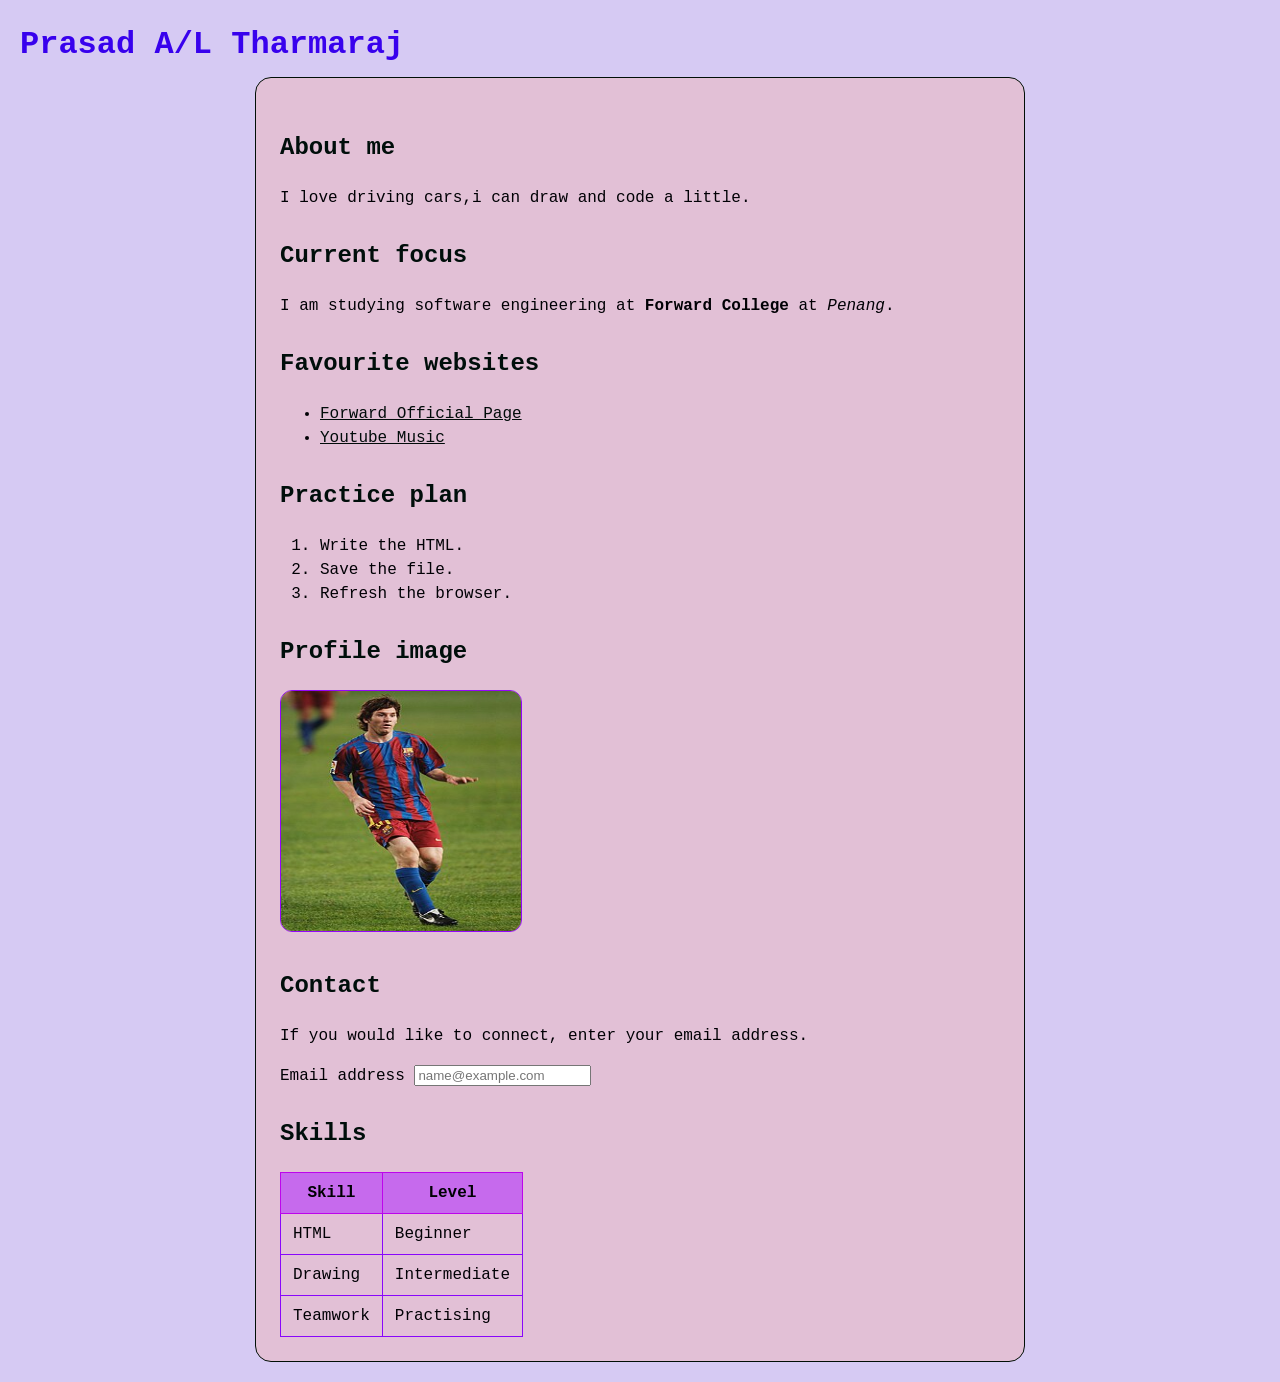
==== style-profile-page/index.html @ e22301b4 "Add files via upload" ====
<!DOCTYPE html>
<html lang="en">

<head>
    <meta charset="UTF-8">
    <meta name="viewport" content="width=device-width, initial-scale=1.0">
    <title>Prasad A/L Tharmaraj's profile</title>
    <link rel="stylesheet" href="style.css">
</head>

<body>
    <h1>Prasad A/L Tharmaraj</h1>
    <main class="resource-card">
        <h2>About me</h2>
        </p class="summary">I love driving cars,i can draw and code a little.</p>

        <h2>Current focus</h2>
        <p>
            I am studying software engineering at <strong>Forward College</strong> at <em>Penang</em>.
        </p>
        <h2>Favourite websites</h2>
        <ul>
            <li><a href="https://www.forward.edu.my/">Forward Official Page</a></li>
            <li><a href="https://music.youtube.com/">Youtube Music</a></li>
        </ul>
        <h2>Practice plan</h2>
        <ol>
            <li>Write the HTML.</li>
            <li>Save the file.</li>
            <li>Refresh the browser.</li>
        </ol>
        <h2>Profile image</h2>
        <img src="Leo_messi_barce_2005.png" alt="Leo Messi during barca at the year 2005" width="240" height="240">
        <h2>Contact</h2>
        <p>If you would like to connect, enter your email address.</p>

        <label for="email">Email address</label>
        <input id="email" type="text" placeholder="name@example.com">
        <h2>Skills</h2>
        <table>
            <thead>
                <tr>
                    <th>Skill</th>
                    <th>Level</th>
                </tr>
            </thead>
            <tbody>
                <tr>
                    <td>HTML</td>
                    <td>Beginner</td>
                </tr>
                <tr>
                    <td>Drawing</td>
                    <td>Intermediate</td>
                </tr>
                <tr>
                    <td>Teamwork</td>
                    <td>Practising</td>
                </tr>
            </tbody>
        </table>
</body>

</html>
---- style-profile-page/style.css ----
body {
  margin: 20px;
  font-family: "Lucida Console", "Courier New", monospace;
  background-color: #d6caf3;
  color: #010005;
  line-height: 1.5;
}
h1 {
  color: #3801ed;
  margin-bottom: 1px;
}

h2 {
  color: #000e0b;
  margin-top: 28px;
}

a {
  color: #010b0a;
}
.resource-card {
  max-width: 720px;
  margin: 40px auto;
  padding: 24px;
  background-color: #e2c0d6;
  border: 1px solid #010f06;
  border-radius: 16px;
}
.summary {
  color: #37685a;
  font-size: 18px;
}
img {
  border: 1px solid #9406fa;
  border-radius: 12px;
}

table {
  border-collapse: collapse;
  margin-top: 12px;
}

td {
  border: 1px solid #8907fb;
  padding: 8px 12px;
}

th {
  border: 1px solid #bd05ec;
  padding: 8px 12px;
  background-color: #c66aed;
}
.resource-card {
  margin: 8px auto;
  padding: 8px auto;
}
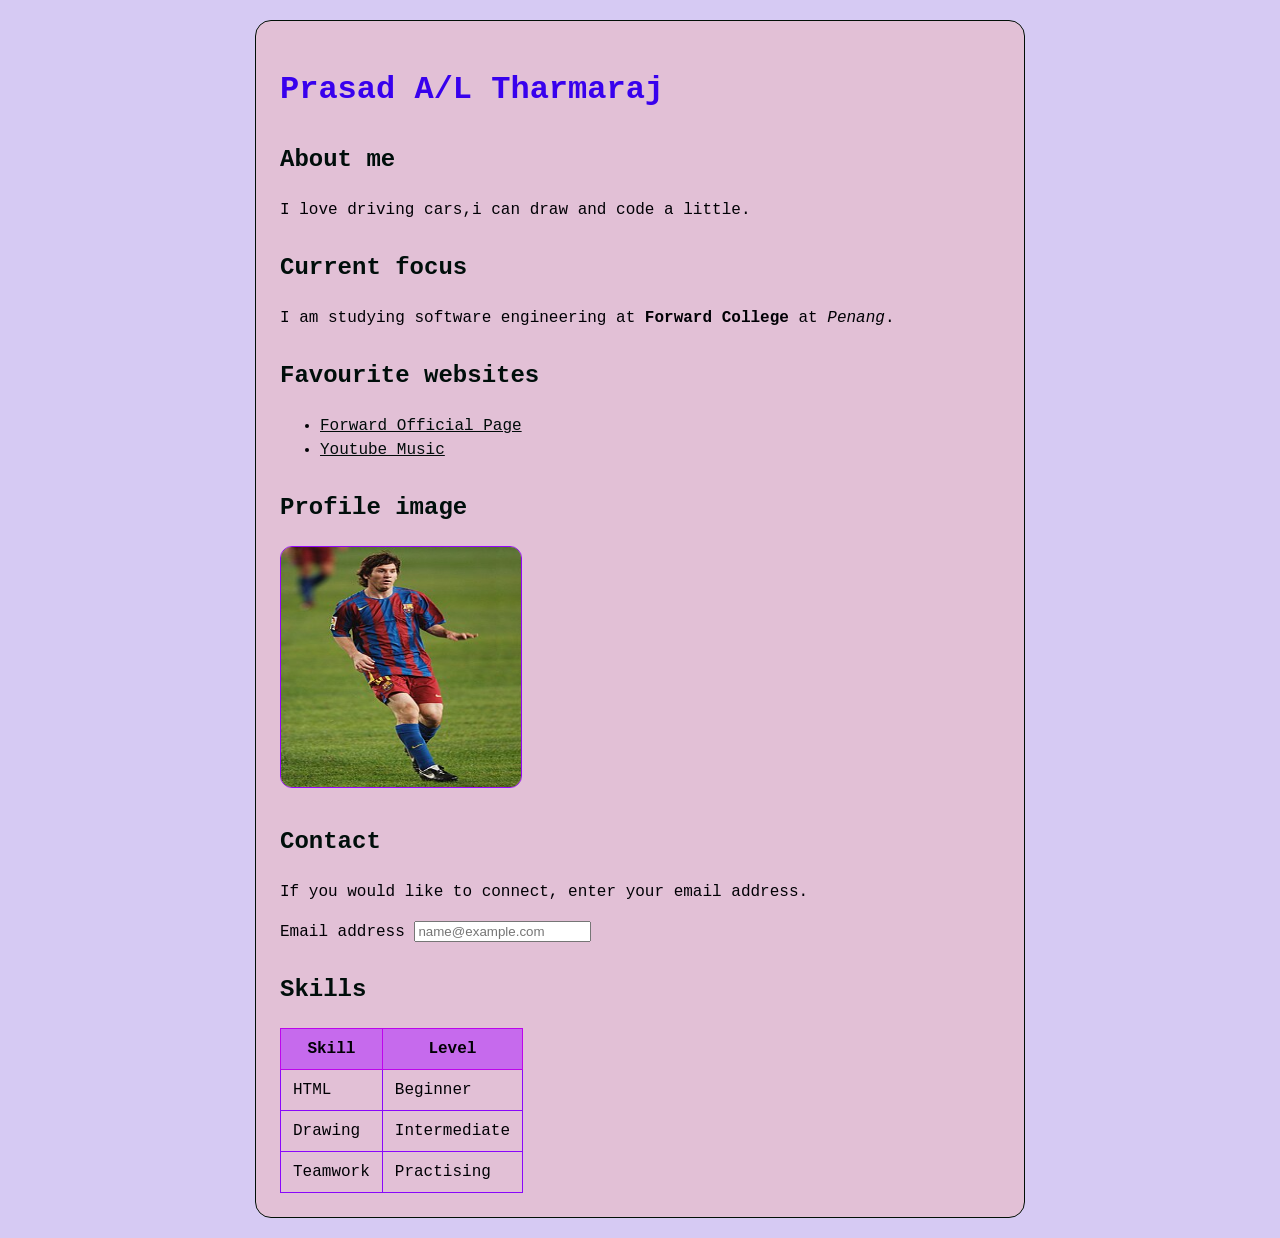
==== commit a8ff0fe3: "index.html" ====
--- a/style-profile-page/index.html
+++ b/style-profile-page/index.html
@@ -9,8 +9,8 @@
 </head>
 
 <body>
-    <h1>Prasad A/L Tharmaraj</h1>
     <main class="resource-card">
+        <h1>Prasad A/L Tharmaraj</h1>
         <h2>About me</h2>
         </p class="summary">I love driving cars,i can draw and code a little.</p>
 
@@ -23,11 +23,6 @@
             <li><a href="https://www.forward.edu.my/">Forward Official Page</a></li>
             <li><a href="https://music.youtube.com/">Youtube Music</a></li>
         </ul>
-        <h2>Practice plan</h2>
-        <ol>
-            <li>Write the HTML.</li>
-            <li>Save the file.</li>
-            <li>Refresh the browser.</li>
         </ol>
         <h2>Profile image</h2>
         <img src="Leo_messi_barce_2005.png" alt="Leo Messi during barca at the year 2005" width="240" height="240">
@@ -61,4 +56,4 @@
         </table>
 </body>
 
-</html>+</html>
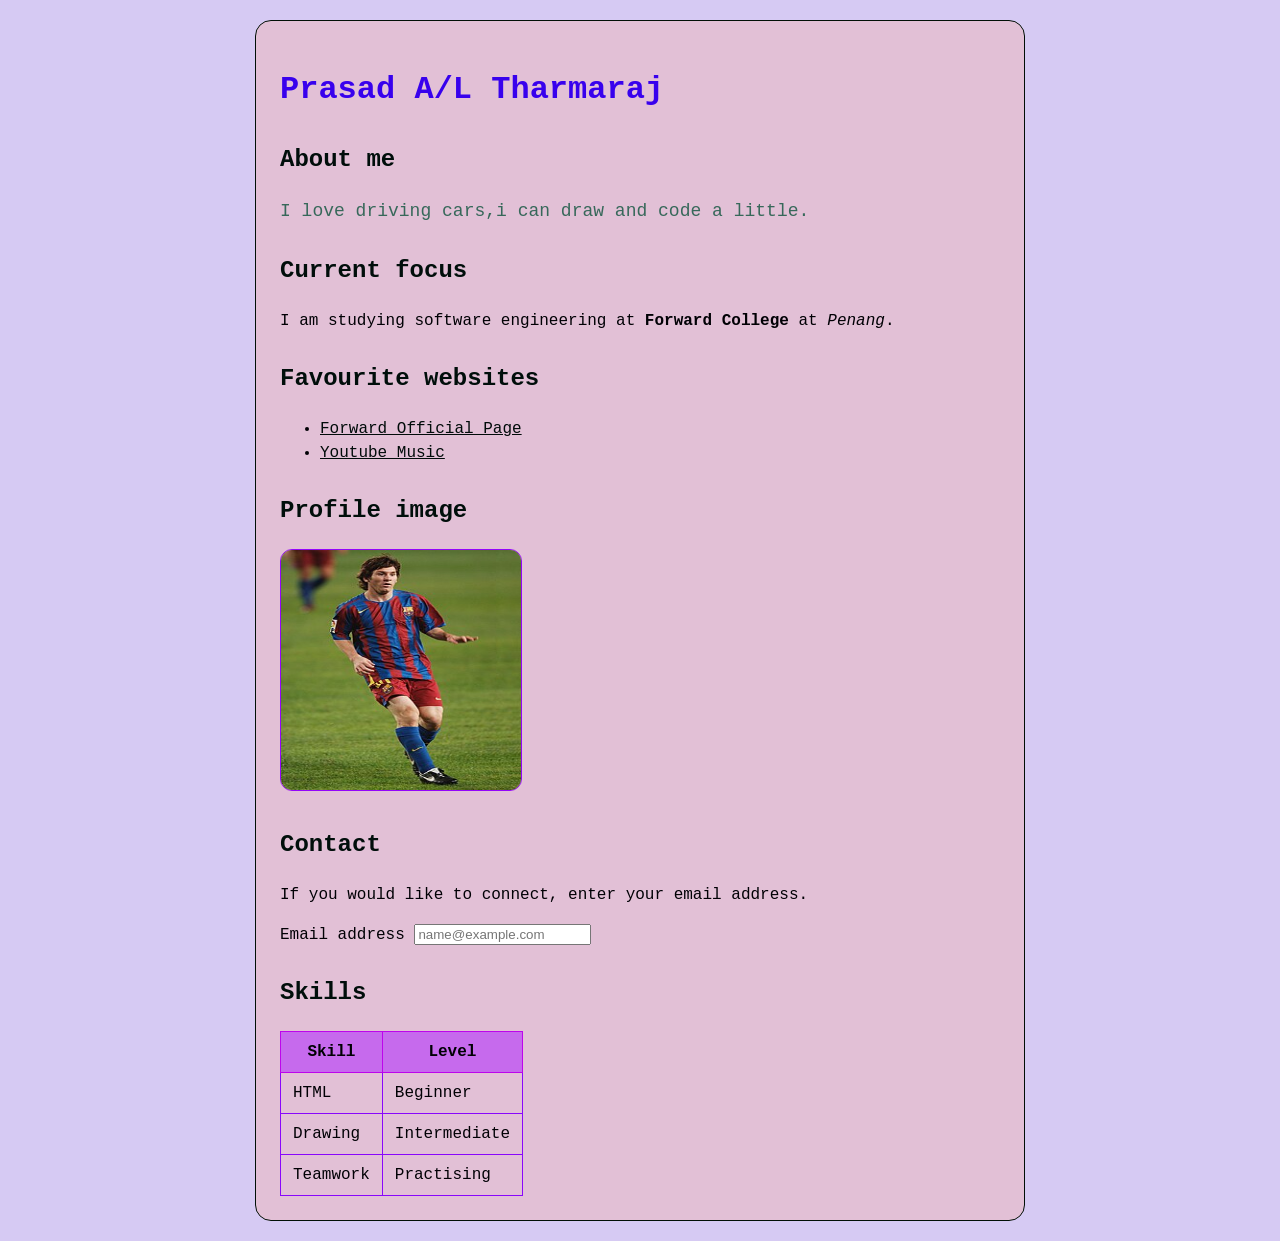
==== commit 5a6c28cc: "Corrected work try not to make simple mistakes and double check my work before sending" ====
--- a/style-profile-page/index.html
+++ b/style-profile-page/index.html
@@ -12,7 +12,7 @@
     <main class="resource-card">
         <h1>Prasad A/L Tharmaraj</h1>
         <h2>About me</h2>
-        </p class="summary">I love driving cars,i can draw and code a little.</p>
+        <p class="summary">I love driving cars,i can draw and code a little.</p>
 
         <h2>Current focus</h2>
         <p>
@@ -23,7 +23,6 @@
             <li><a href="https://www.forward.edu.my/">Forward Official Page</a></li>
             <li><a href="https://music.youtube.com/">Youtube Music</a></li>
         </ul>
-        </ol>
         <h2>Profile image</h2>
         <img src="Leo_messi_barce_2005.png" alt="Leo Messi during barca at the year 2005" width="240" height="240">
         <h2>Contact</h2>
@@ -54,6 +53,7 @@
                 </tr>
             </tbody>
         </table>
+    </main>
 </body>
 
 </html>
